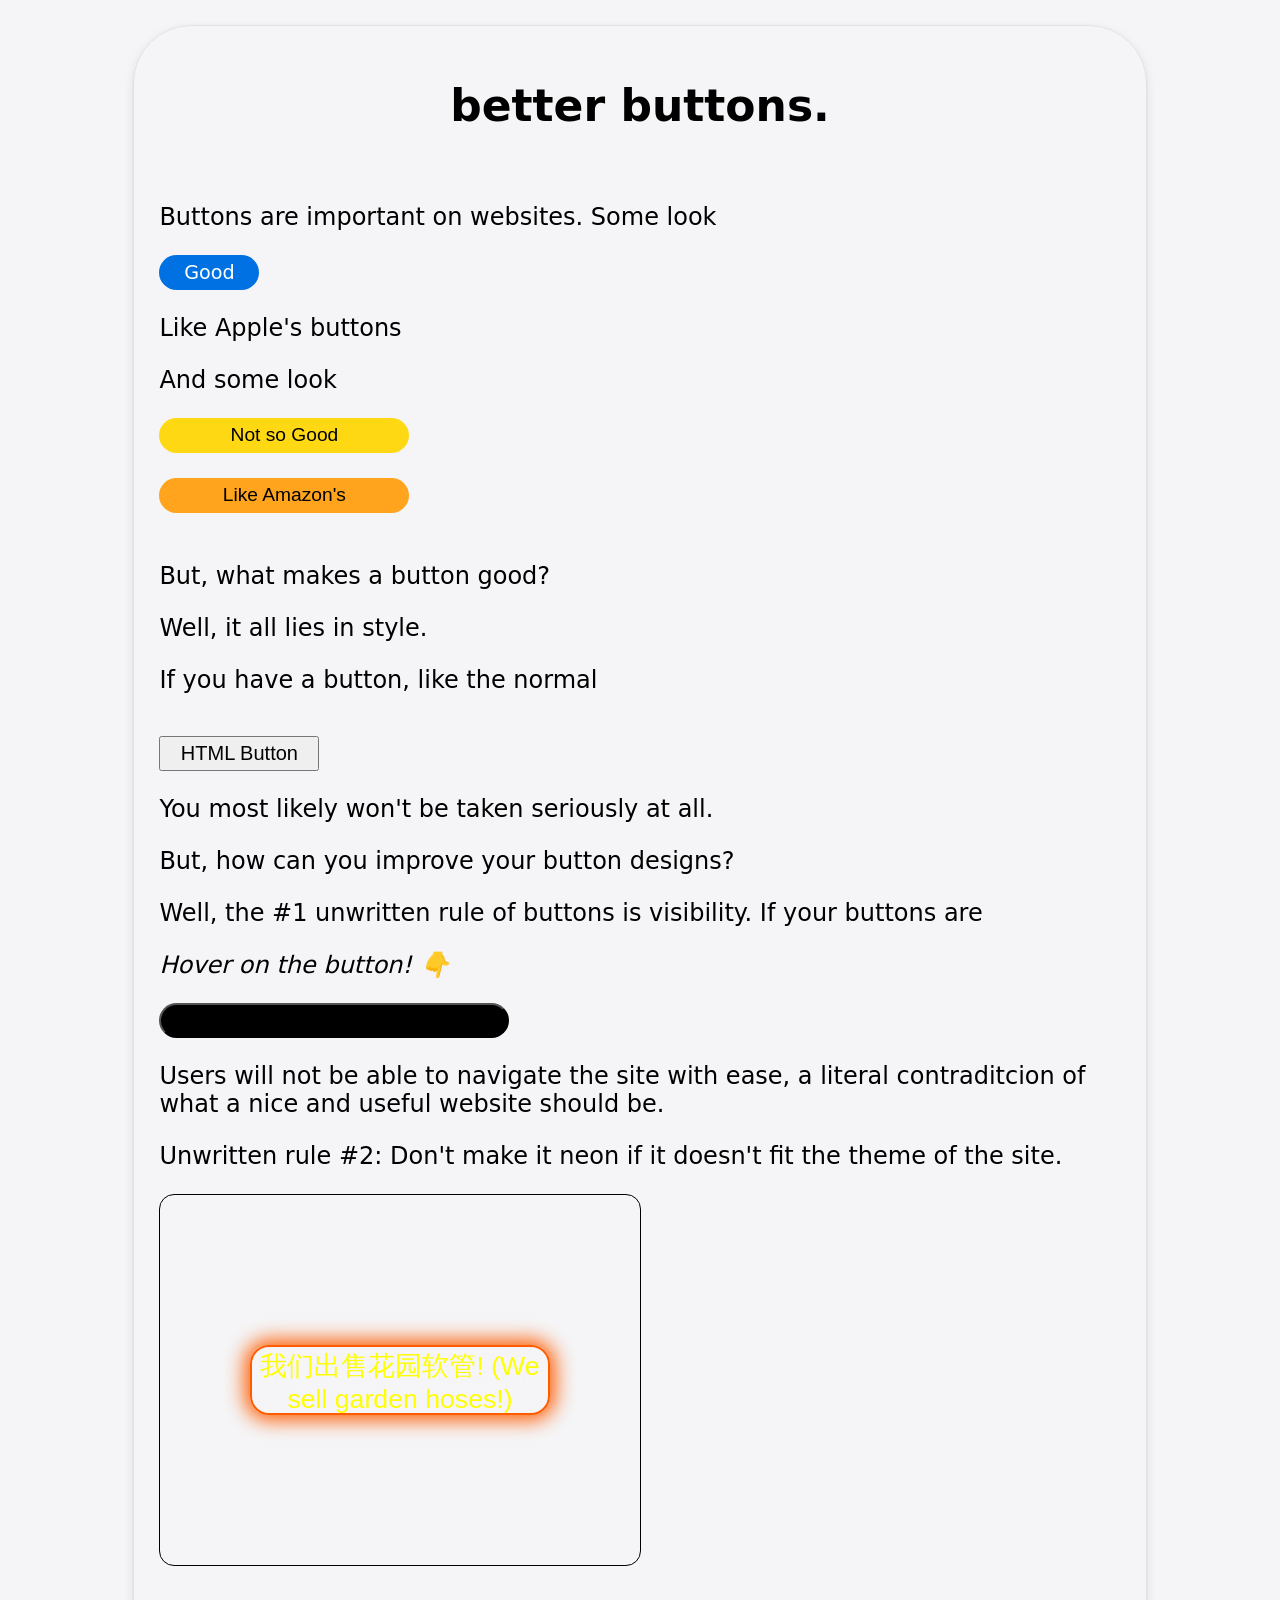
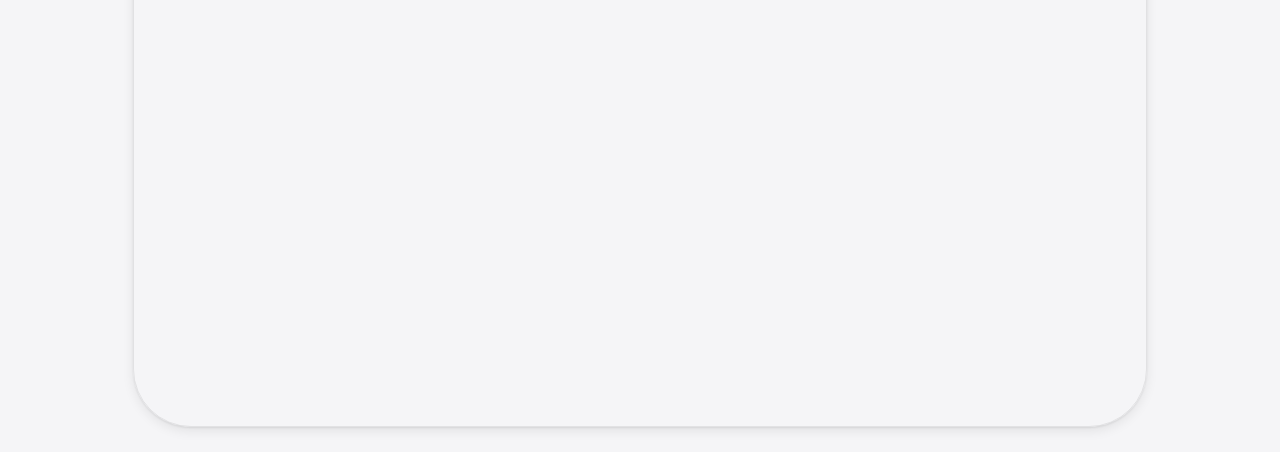
==== index.html @ 8b1f0ff3 "Re-added HTML, now called 'index.html' to help GitHub recognize it. There was an issue with GitHub P" ====
<!DOCTYPE html>
<html lang="en">
<head>
    <meta charset="UTF-8">
    <meta name="viewport" content="width=device-width, initial-scale=1.0">
    <title>better buttons.</title>
    <link rel="stylesheet" href="./style.css">
    <link rel="icon" type="image/x-icon" href="./fav.ico">
</head>
<body>
    <div id="box">
        <h1>better buttons.</h1><br>
        <p>Buttons are important on websites. Some look</p>
        <button id="apple1">Good</button> <p>Like Apple's buttons</p>
        <p>And some look</p>
        <button id="amazon-cart">Not so Good</button><br>
        <button id="amazon-buy">Like Amazon's</button><br>
        <p>But, what makes a button good?</p>
        <p>Well, it all lies in style.</p>
        <p>If you have a button, like the normal</p><br>
        <button id="normal">HTML Button</button><br>
        <p>You most likely won't be taken seriously at all.</p>
        <p>But, how can you improve your button designs?</p>
        <p>Well, the #1 unwritten rule of buttons is visibility. If your buttons are</p>
        <p><em>Hover on the button! 👇</em></p>
        <button id="unreadable">Unreadable and not visible enough</button><br>
        <p>Users will not be able to navigate the site with ease, a literal contraditcion of what a nice and useful website should be.</p>
        <p>Unwritten rule #2: Don't make it neon if it doesn't fit the theme of the site.</p>
        <div id="neon">
            <button>我们出售花园软管! (We sell garden hoses!)</button><br>
        </div>
    </div>
</body>
</html>
---- style.css ----
body {
    background-color: #F5F5F7;
}

#box {
    height: 2000px;
    min-width: 440px;
    border: 1px solid rgba(0, 0, 0, 0.08);
    width: 80%;
    margin: 25px auto;
    box-shadow:
    0 1px 2px rgba(0, 0, 0, 0.08),
    0 4px 12px rgba(0, 0, 0, 0.08);
    border-radius: 58px;
}

#box h1 {
    text-align: center;
    padding-top: 25px;
    font-size: 33pt;
    font-family: system-ui, -apple-system, BlinkMacSystemFont, 'Segoe UI', Roboto, Oxygen, Ubuntu, Cantarell, 'Open Sans', 'Helvetica Neue', sans-serif;
}

#box p {
    padding-left: 25px;
    font-size: 18pt;
    font-weight: 500;
    font-family: system-ui, -apple-system, BlinkMacSystemFont, 'Segoe UI', Roboto, Oxygen, Ubuntu, Cantarell, 'Open Sans', 'Helvetica Neue', sans-serif;
}

#apple1 {
    background-color: #0071e3;
    width: 100px;
    height: 35px;
    margin-left: 25px;
    color: white;
    font-family: system-ui, -apple-system, BlinkMacSystemFont, 'Segoe UI', Roboto, Oxygen, Ubuntu, Cantarell, 'Open Sans', 'Helvetica Neue', sans-serif;
    font-size: larger;
    border-radius: 88px;
    border: #0071e3;
}

#apple1:hover {
    background-color: #0177df;
}

#amazon-cart {
    background-color: #ffd814;
    width: 250px;
    height: 35px;
    padding: 2.5px;
    margin-left: 25px;
    color: black;
    font-family: Arial, Helvetica, sans-serif;
    font-size: larger;
    border-radius: 18px;
    border: #ffce12;
}

#amazon-cart:hover {
    background-color: #ffce12;
}

#amazon-buy {
    margin: 25px;
    background-color: #ffa41c;
    width: 250px;
    height: 35px;
    margin-left: 25px;
    color: black;
    font-family: Arial, Helvetica, sans-serif;
    font-size: larger;
    border-radius: 18px;
    border: #ffa41c;
}

#amazon-buy:hover {
    background-color: #ff8400;
}

#normal {
    width: 160px;
    height: 35px;
    margin-left: 25px;
    font-size: 15pt;
}

#unreadable {
    width: 350px;
    height: 35px;
    margin-left: 25px;
    font-size: 15pt;
    background-color: black;
    color: black;
    border-radius: 34px;
    transition: 0.20s;
}

#unreadable:hover {
    background-color: grey;
    color: white;
}

/* Neon section */

#neon {
    width: 480px;
    height: 370px;
    border: 1px solid black;
    background-image: url(https://cdn.manomano.com/media/edison/7/c/b/8/7cb86488ecd6.jpg);
    background-size: cover;
    background-repeat: no-repeat;
    border-radius: 15px;
    display: flex;
    justify-content: center; 
    align-items: center;
    margin-left: 25px;    
}

#neon button {
    height: 70px;
    width: 300px;
    background: none;
    color: #FFFF00;
    border-radius: 19px;
    font-size: 20pt;
    border: 2.5px solid #FF5C00;
    box-shadow: 0 0 20px 5px #FF5C00;
    animation: neon 3s linear infinite;
    backdrop-filter: blur(18px);
}


@keyframes neon {
    0% {
        color: red;
        transform: scale(1);
        transition-duration: 0.75s;
    }

    25% {
        color: blue;
        transform: scale(1.35);
        transition-duration: 0.75s;
    }

    50% {
        color: #FF5C00;
        transform: scale(1.25);
        transition-duration: 0.75s;
    }

    75% {
        color: #FFFF00;
        transform: scale(1.15);
        transition-duration: 0.75s;
    }

    100% {
        color: #ffce12;
        transform: scale(1);
        transition-duration: 0.75s;
    }
}
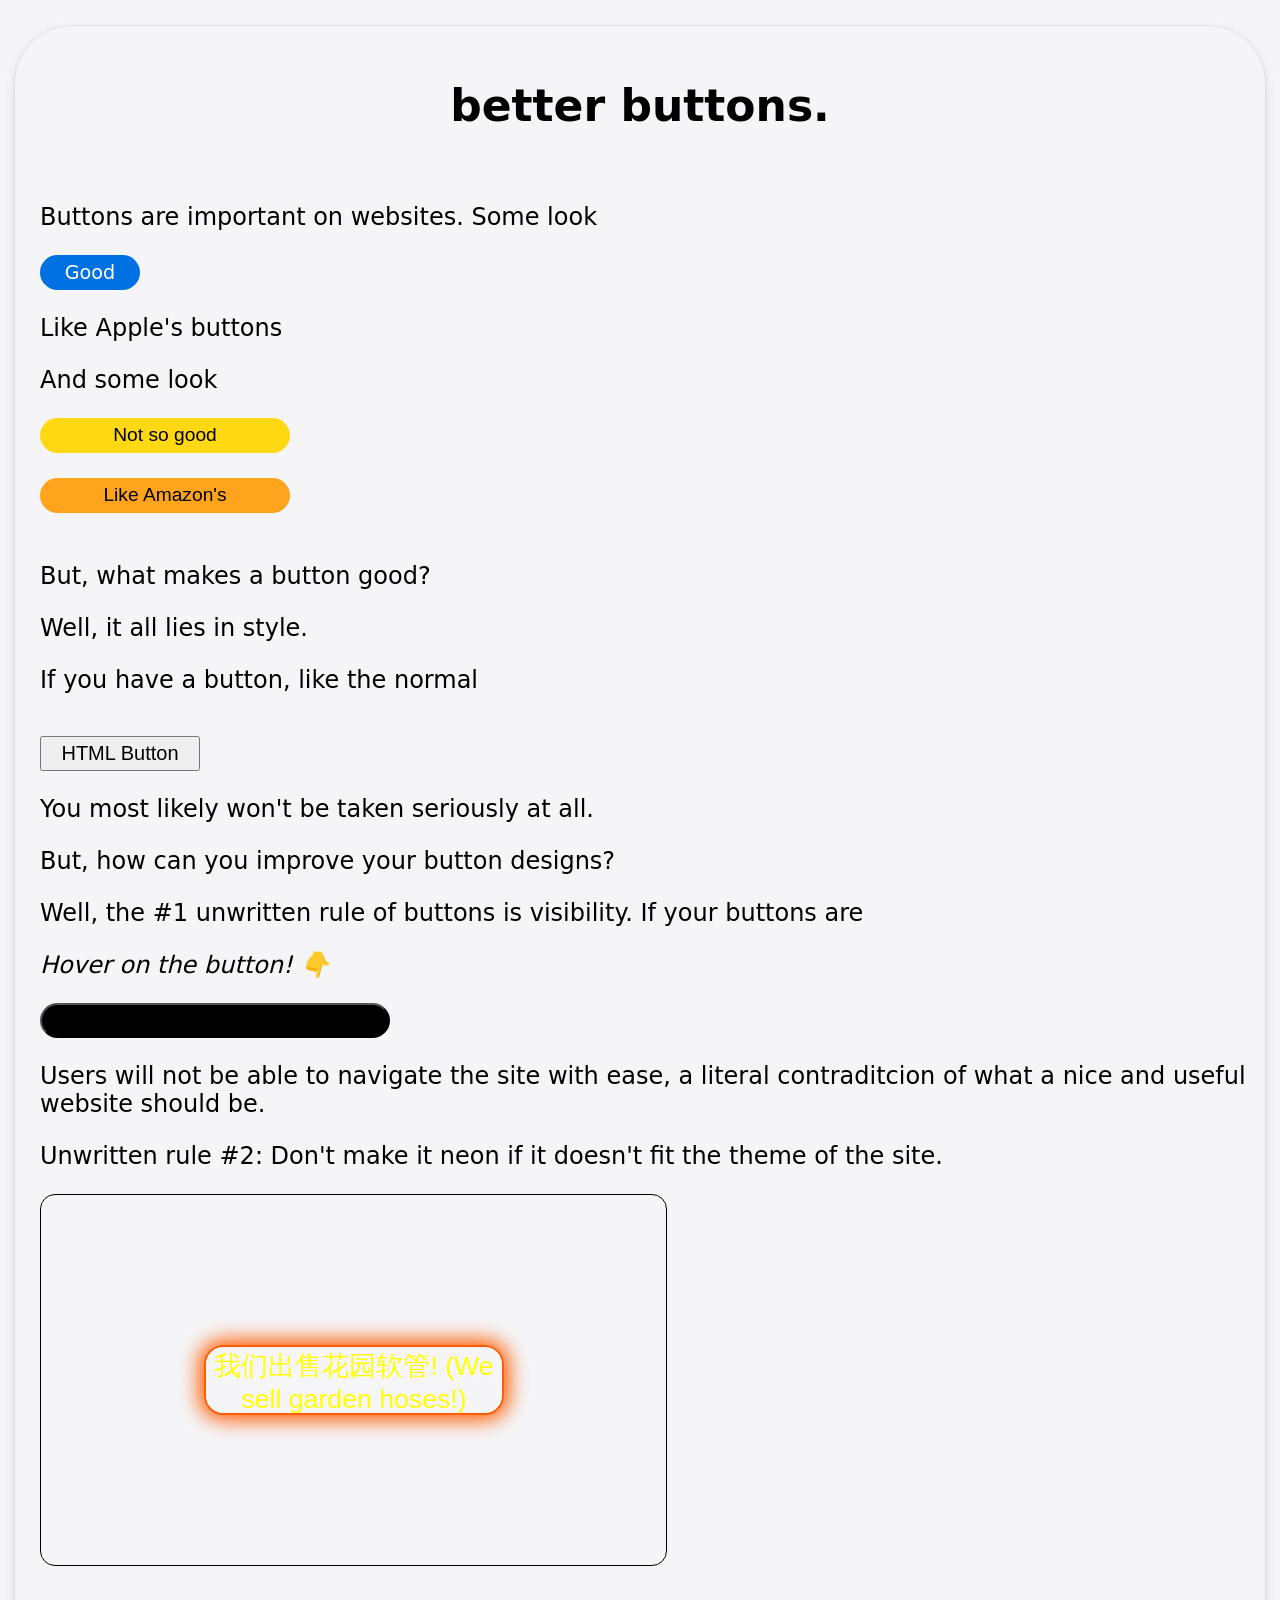
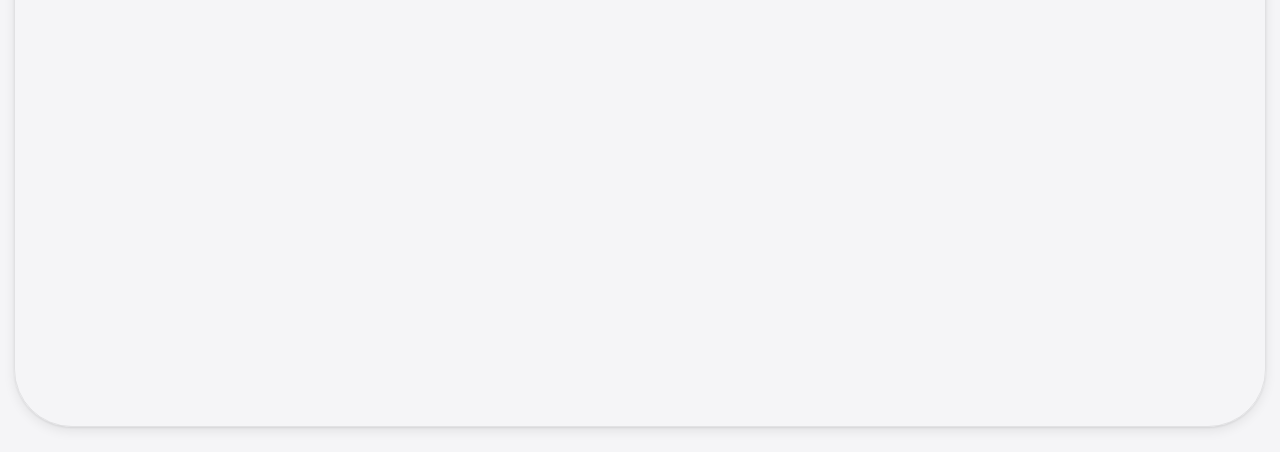
==== commit ed927e94: "Some grammar changes Grammar changes." ====
--- a/index.html
+++ b/index.html
@@ -13,7 +13,7 @@
         <p>Buttons are important on websites. Some look</p>
         <button id="apple1">Good</button> <p>Like Apple's buttons</p>
         <p>And some look</p>
-        <button id="amazon-cart">Not so Good</button><br>
+        <button id="amazon-cart">Not so good</button><br>
         <button id="amazon-buy">Like Amazon's</button><br>
         <p>But, what makes a button good?</p>
         <p>Well, it all lies in style.</p>
@@ -31,4 +31,4 @@
         </div>
     </div>
 </body>
-</html>+</html>
--- a/style.css
+++ b/style.css
@@ -4,9 +4,9 @@
 
 #box {
     height: 2000px;
-    min-width: 440px;
+    max-width: 1250px;
     border: 1px solid rgba(0, 0, 0, 0.08);
-    width: 80%;
+    width: 100%;
     margin: 25px auto;
     box-shadow:
     0 1px 2px rgba(0, 0, 0, 0.08),
@@ -104,7 +104,9 @@
 /* Neon section */
 
 #neon {
-    width: 480px;
+    max-width: 1440px;
+    min-width: 100px;
+    width: 50%;
     height: 370px;
     border: 1px solid black;
     background-image: url(https://cdn.manomano.com/media/edison/7/c/b/8/7cb86488ecd6.jpg);
@@ -126,7 +128,7 @@
     font-size: 20pt;
     border: 2.5px solid #FF5C00;
     box-shadow: 0 0 20px 5px #FF5C00;
-    animation: neon 3s linear infinite;
+    animation: neon 2s linear infinite;
     backdrop-filter: blur(18px);
 }
 
@@ -138,21 +140,13 @@
         transition-duration: 0.75s;
     }
 
-    25% {
+    50% {
         color: blue;
-        transform: scale(1.35);
-        transition-duration: 0.75s;
-    }
-
-    50% {
+        color: #FFFF00;
         color: #FF5C00;
-        transform: scale(1.25);
-        transition-duration: 0.75s;
-    }
-
-    75% {
-        color: #FFFF00;
-        transform: scale(1.15);
+        color: #ffa41c;
+        color: #ffa31d;
+        transform: scale(1.10);
         transition-duration: 0.75s;
     }
 
@@ -162,3 +156,33 @@
         transition-duration: 0.75s;
     }
 }
+
+@media screen and (max-width: 750px) {
+    #box {
+        width: 100%;
+        margin-left: auto;
+        margin-right: auto;
+    }
+
+    #amazon-buy,
+    #amazon-cart {
+        margin-left: 90px;
+    }
+
+    #apple1 {
+        margin-left: 160px;
+    }
+
+    #normal {
+        margin-left: 125px;
+    }
+    
+    #box p {
+        text-align: center;
+    }
+
+    #neon {
+        width: 360px;
+        margin: auto auto;
+    }
+}
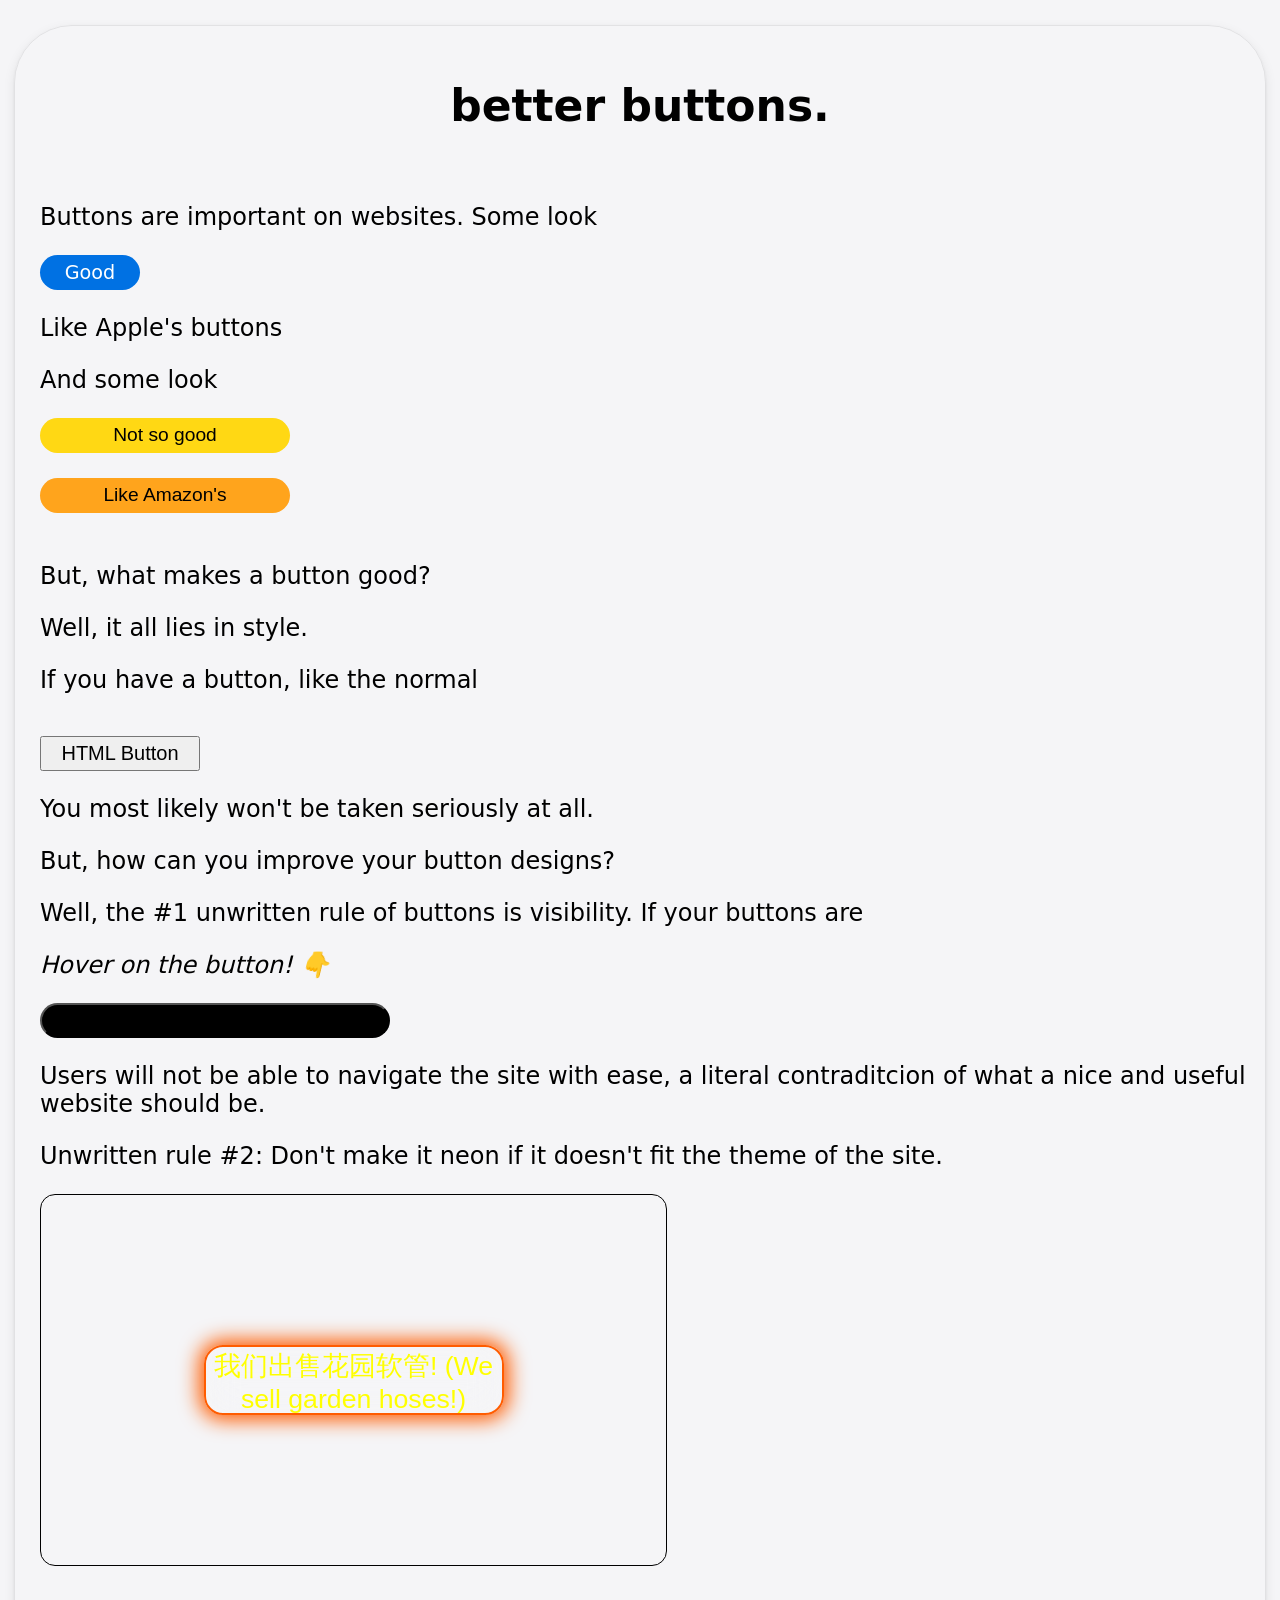
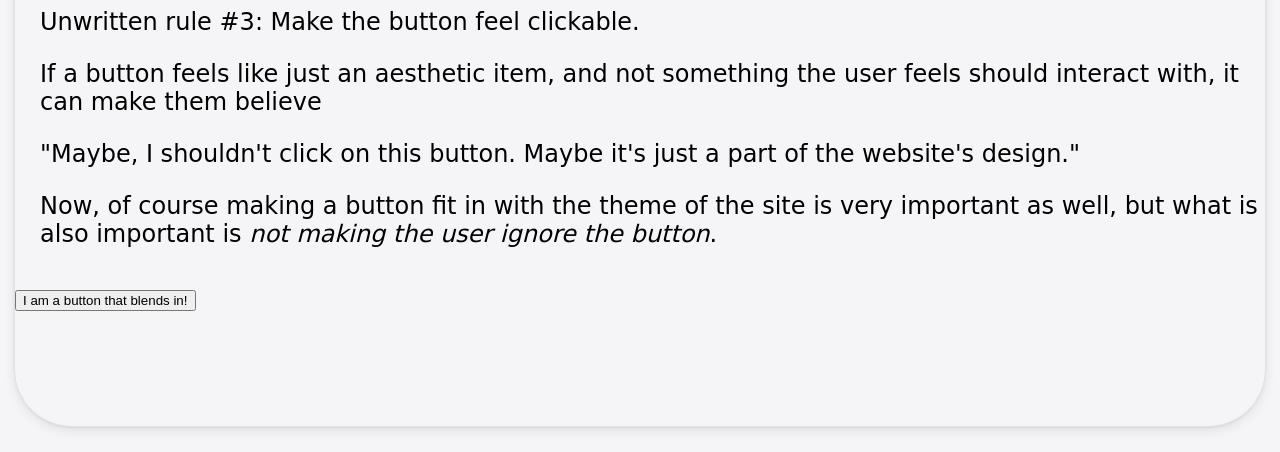
==== commit 50c3acea: "Added 3rd unwritten rule, and a font for said 3rd rule Added the 3rd unwritten rule, and an accompan" ====
--- a/index.html
+++ b/index.html
@@ -6,6 +6,9 @@
     <title>better buttons.</title>
     <link rel="stylesheet" href="./style.css">
     <link rel="icon" type="image/x-icon" href="./fav.ico">
+    <link rel="preconnect" href="https://fonts.googleapis.com">
+    <link rel="preconnect" href="https://fonts.gstatic.com" crossorigin>
+    <link href="https://fonts.googleapis.com/css2?family=Antonio:wght@100..700&display=swap" rel="stylesheet">
 </head>
 <body>
     <div id="box">
@@ -28,6 +31,14 @@
         <p>Unwritten rule #2: Don't make it neon if it doesn't fit the theme of the site.</p>
         <div id="neon">
             <button>我们出售花园软管! (We sell garden hoses!)</button><br>
+        </div><br>
+        <p>Unwritten rule #3: Make the button feel clickable.</p>
+        <p>If a button feels like just an aesthetic item, and not something the user feels should interact with, it can make them believe</p>
+        <p>"Maybe, I shouldn't click on this button. Maybe it's just a part of the website's design."</p>
+        <p>Now, of course making a button fit in with the theme of the site is very important as well, but what is also important is <em>not making the user ignore the button</em>.</p><br>
+
+        <div id="rule3-blendin">
+            <button>I am a button that blends in!</button><br>
         </div>
     </div>
 </body>
--- a/style.css
+++ b/style.css
@@ -157,32 +157,68 @@
     }
 }
 
-@media screen and (max-width: 750px) {
-    #box {
-        width: 100%;
-        margin-left: auto;
-        margin-right: auto;
-    }
-
-    #amazon-buy,
-    #amazon-cart {
-        margin-left: 90px;
-    }
-
-    #apple1 {
-        margin-left: 160px;
-    }
-
-    #normal {
-        margin-left: 125px;
-    }
-    
-    #box p {
-        text-align: center;
-    }
-
-    #neon {
-        width: 360px;
-        margin: auto auto;
-    }
-}
+@media screen and (max-width: 450px) {
+
+  #box {
+    width: 90%;
+    margin: 16px auto;
+    padding: 20px;
+    border-radius: 32px;
+    height: auto;
+  }
+
+  #box h1 {
+    font-size: 26pt;
+    padding-top: 10px;
+  }
+
+  #box p {
+    padding-left: 0;
+    text-align: center;
+    font-size: 14pt;
+  }
+
+  #apple1 {
+    width: 100px;
+    max-width: 320px;
+    margin: 12px auto;
+    display: block;
+  }
+
+  #amazon-buy,
+  #amazon-cart {
+    width: 90%;
+    max-width: 320px;
+    margin: 12px auto;
+    display: block;
+  }
+
+  #normal {
+    width: 90%;
+    max-width: 320px;
+    margin: 12px auto;
+    display: block;
+  }
+
+  #unreadable {
+    width: 90%;
+    max-width: 320px;
+    margin: 12px auto;
+    height: 55px;
+    display: block;
+  }
+
+  #neon {
+    width: 90%;
+    height: auto;
+    aspect-ratio: 16 / 9;
+    margin: 30px auto;
+    border-radius: 18px;
+  }
+
+  #neon button {
+    width: 90%;
+    font-size: 16pt;
+    height: 60px;
+  }
+}
